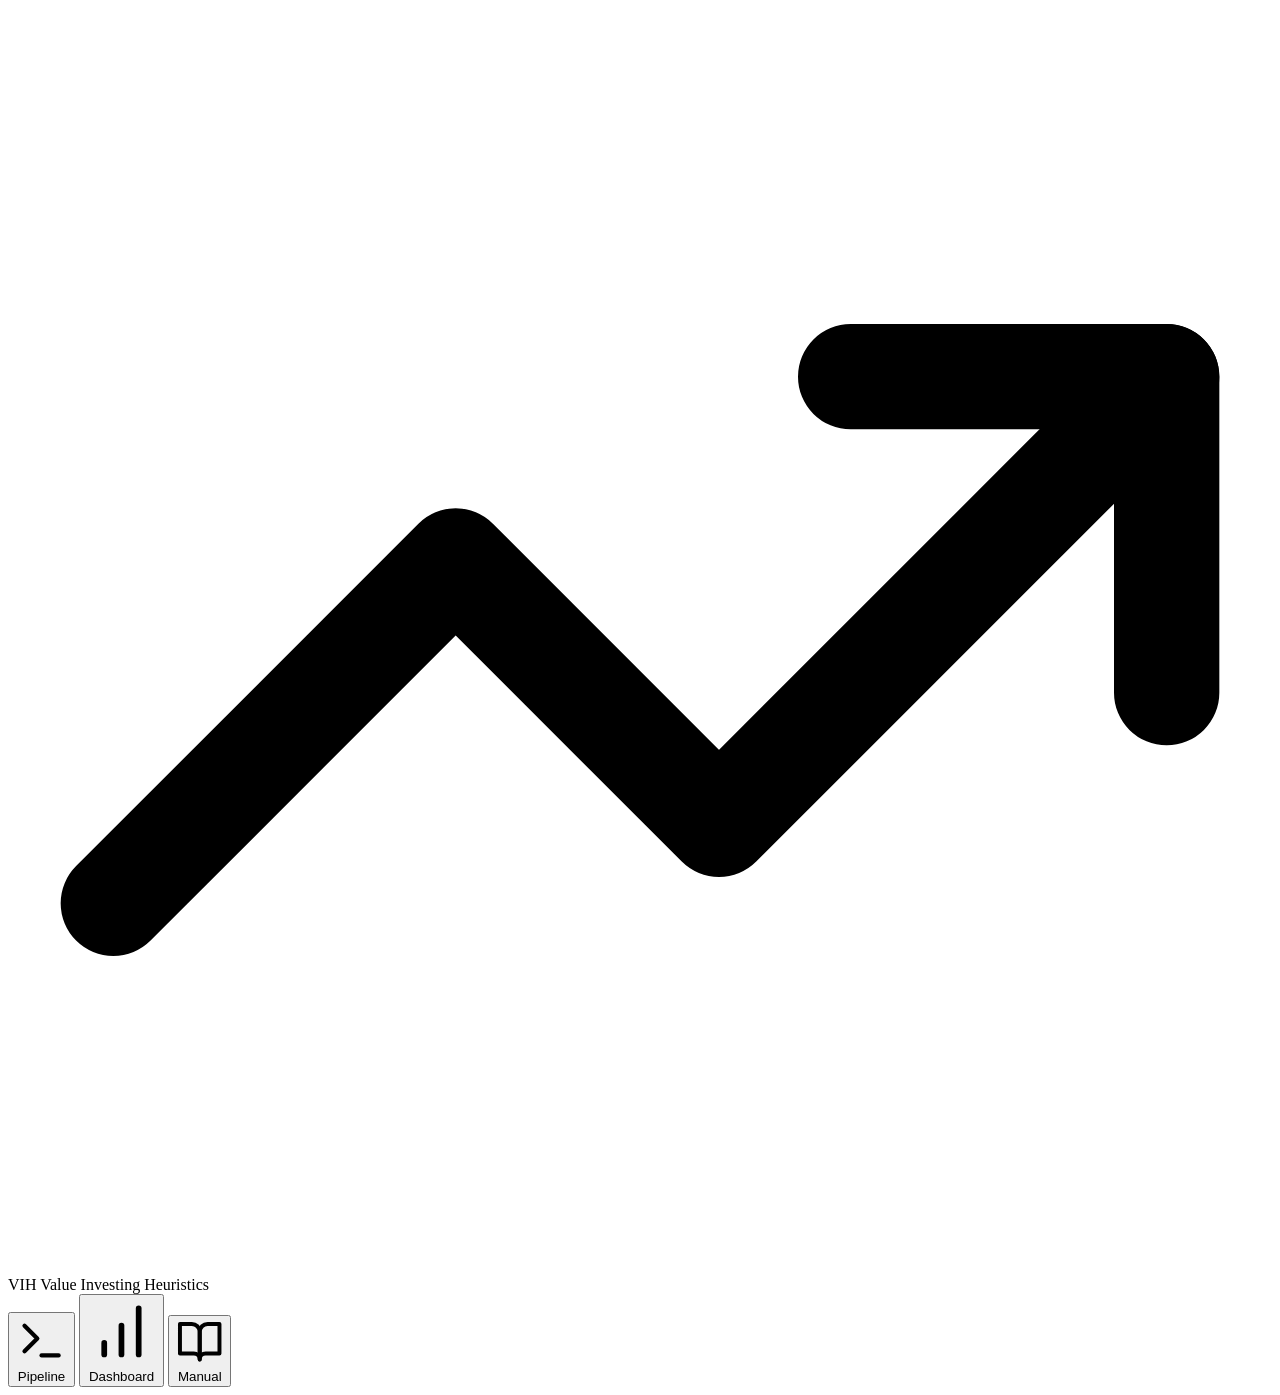
==== frontend/templates/index.html @ 8a4b5ea0 "feat: add web-based dashboard and Flask API server to manage pipeline execution" ====
<!DOCTYPE html>
<html lang="pt-BR">
<head>
  <meta charset="UTF-8">
  <meta name="viewport" content="width=device-width, initial-scale=1.0">
  <meta name="description" content="Value Investing Heuristics — Interface grafica para pipeline de selecao de acoes de valor com otimizacao heuristica e backtesting walk-forward purgado.">
  <title>VIH — Value Investing Heuristics</title>
  <link rel="stylesheet" href="/static/css/style.css">
</head>
<body>
  <div id="app">

    <!-- Top Bar -->
    <header class="topbar">
      <div class="topbar__brand">
        <div class="topbar__logo">
          <svg xmlns="http://www.w3.org/2000/svg" viewBox="0 0 24 24" fill="none" stroke="currentColor" stroke-width="2" stroke-linecap="round" stroke-linejoin="round">
            <polyline points="22 7 13.5 15.5 8.5 10.5 2 17"></polyline>
            <polyline points="16 7 22 7 22 13"></polyline>
          </svg>
        </div>
        <span class="topbar__title">VIH</span>
        <span class="topbar__subtitle">Value Investing Heuristics</span>
      </div>

      <nav class="topbar__nav">
        <button class="topbar__nav-btn active" data-page="pipeline">
          <svg xmlns="http://www.w3.org/2000/svg" viewBox="0 0 24 24" fill="none" stroke="currentColor" stroke-width="2" stroke-linecap="round" stroke-linejoin="round">
            <polyline points="4 17 10 11 4 5"></polyline>
            <line x1="12" y1="19" x2="20" y2="19"></line>
          </svg>
          Pipeline
        </button>
        <button class="topbar__nav-btn" data-page="dashboard">
          <svg xmlns="http://www.w3.org/2000/svg" viewBox="0 0 24 24" fill="none" stroke="currentColor" stroke-width="2" stroke-linecap="round" stroke-linejoin="round">
            <line x1="12" y1="20" x2="12" y2="10"></line>
            <line x1="18" y1="20" x2="18" y2="4"></line>
            <line x1="6" y1="20" x2="6" y2="16"></line>
          </svg>
          Dashboard
        </button>
        <button class="topbar__nav-btn" data-page="tutorial">
          <svg xmlns="http://www.w3.org/2000/svg" viewBox="0 0 24 24" fill="none" stroke="currentColor" stroke-width="2" stroke-linecap="round" stroke-linejoin="round">
            <path d="M2 3h6a4 4 0 0 1 4 4v14a3 3 0 0 0-3-3H2z"></path>
            <path d="M22 3h-6a4 4 0 0 0-4 4v14a3 3 0 0 1 3-3h7z"></path>
          </svg>
          Manual
        </button>
      </nav>
    </header>

    <!-- Main Content -->
    <div class="main-content" id="page-content" style="transition: opacity 0.15s ease;">
      <!-- Rendered by JS -->
    </div>

  </div>

  <!-- Scripts (order matters: components first, then modules, then app) -->
  <script src="/static/js/components.js"></script>
  <script src="/static/js/pipeline.js"></script>
  <script src="/static/js/dashboard.js"></script>
  <script src="/static/js/tutorial.js"></script>
  <script src="/static/js/app.js"></script>
</body>
</html>
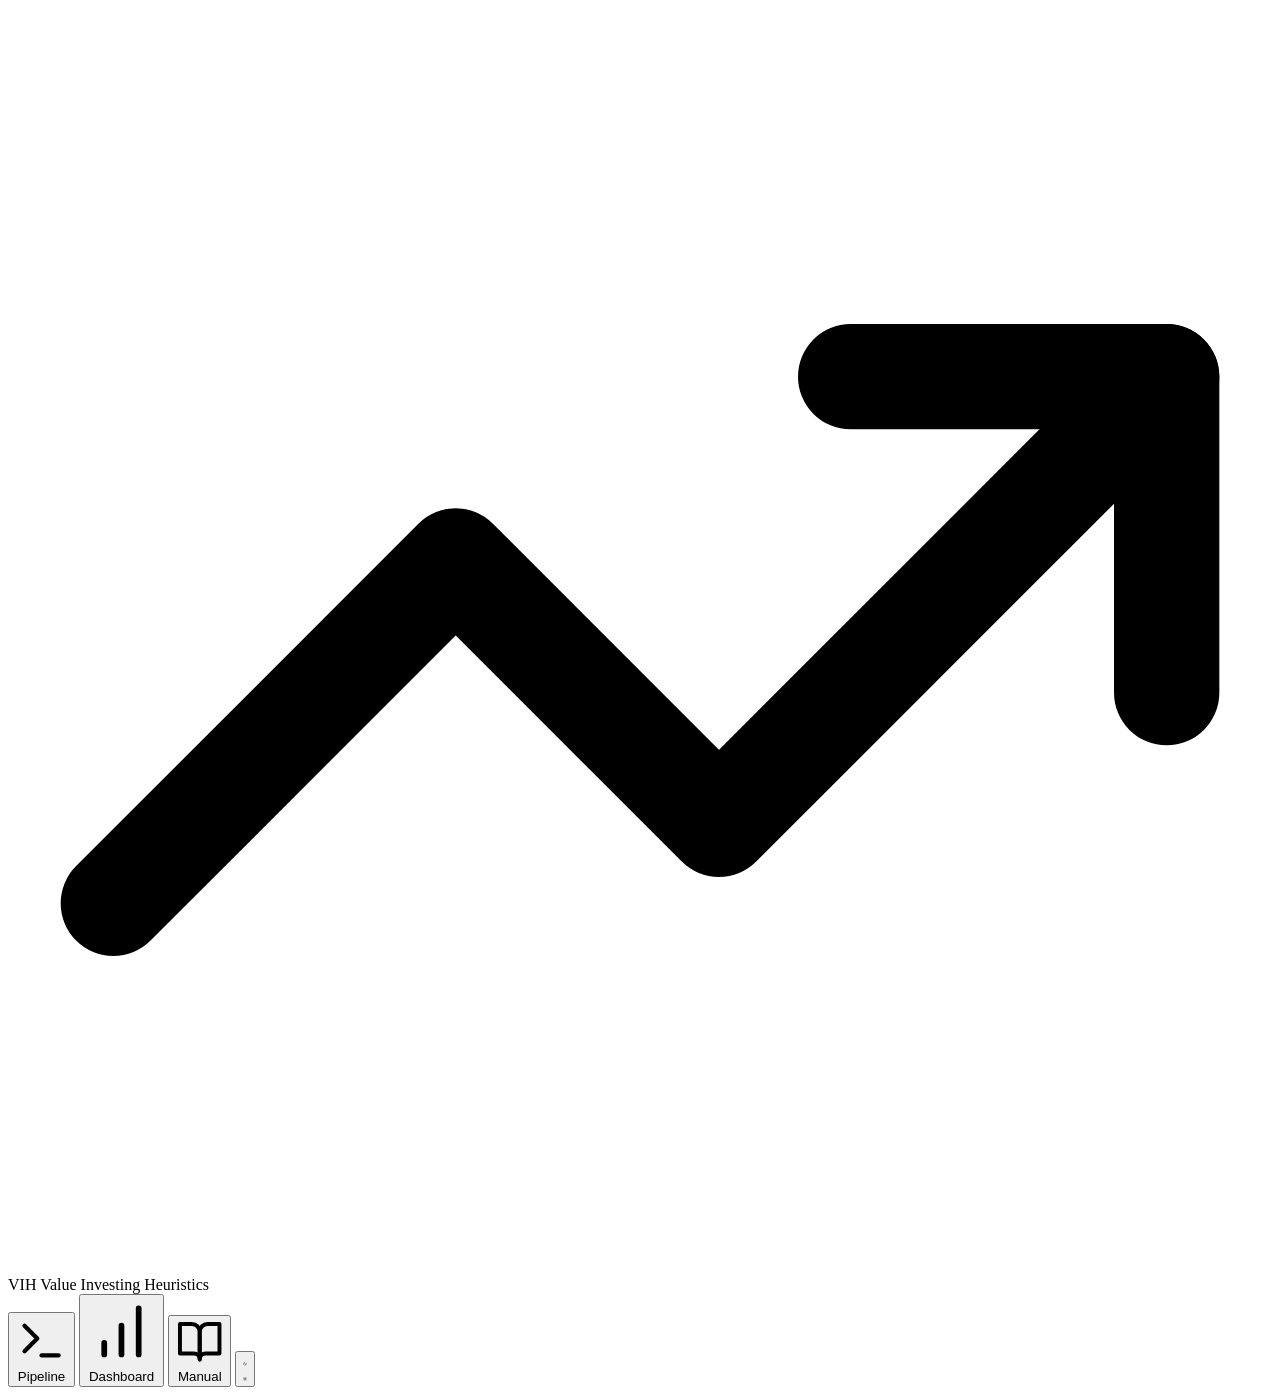
==== commit a9a99e4b: "implementado o run all no pipeline e o collapse no dashboard, implementado também o modo noturno" ====
--- a/frontend/templates/index.html
+++ b/frontend/templates/index.html
@@ -5,6 +5,14 @@
   <meta name="viewport" content="width=device-width, initial-scale=1.0">
   <meta name="description" content="Value Investing Heuristics — Interface grafica para pipeline de selecao de acoes de valor com otimizacao heuristica e backtesting walk-forward purgado.">
   <title>VIH — Value Investing Heuristics</title>
+  <script>
+    // Apply saved theme before paint to avoid flash of wrong theme
+    (function () {
+      var saved = localStorage.getItem('vih-theme');
+      var theme = saved || (window.matchMedia && window.matchMedia('(prefers-color-scheme: light)').matches ? 'light' : 'dark');
+      document.documentElement.setAttribute('data-theme', theme);
+    })();
+  </script>
   <link rel="stylesheet" href="/static/css/style.css">
 </head>
 <body>
@@ -46,6 +54,22 @@
           </svg>
           Manual
         </button>
+        <button class="theme-toggle" id="theme-toggle" type="button" aria-label="Alternar tema claro/escuro" title="Alternar tema">
+          <svg class="theme-toggle__moon" xmlns="http://www.w3.org/2000/svg" viewBox="0 0 24 24" fill="none" stroke="currentColor" stroke-width="2" stroke-linecap="round" stroke-linejoin="round">
+            <path d="M21 12.79A9 9 0 1 1 11.21 3 7 7 0 0 0 21 12.79z"></path>
+          </svg>
+          <svg class="theme-toggle__sun" xmlns="http://www.w3.org/2000/svg" viewBox="0 0 24 24" fill="none" stroke="currentColor" stroke-width="2" stroke-linecap="round" stroke-linejoin="round">
+            <circle cx="12" cy="12" r="5"></circle>
+            <line x1="12" y1="1" x2="12" y2="3"></line>
+            <line x1="12" y1="21" x2="12" y2="23"></line>
+            <line x1="4.22" y1="4.22" x2="5.64" y2="5.64"></line>
+            <line x1="18.36" y1="18.36" x2="19.78" y2="19.78"></line>
+            <line x1="1" y1="12" x2="3" y2="12"></line>
+            <line x1="21" y1="12" x2="23" y2="12"></line>
+            <line x1="4.22" y1="19.78" x2="5.64" y2="18.36"></line>
+            <line x1="18.36" y1="5.64" x2="19.78" y2="4.22"></line>
+          </svg>
+        </button>
       </nav>
     </header>
 
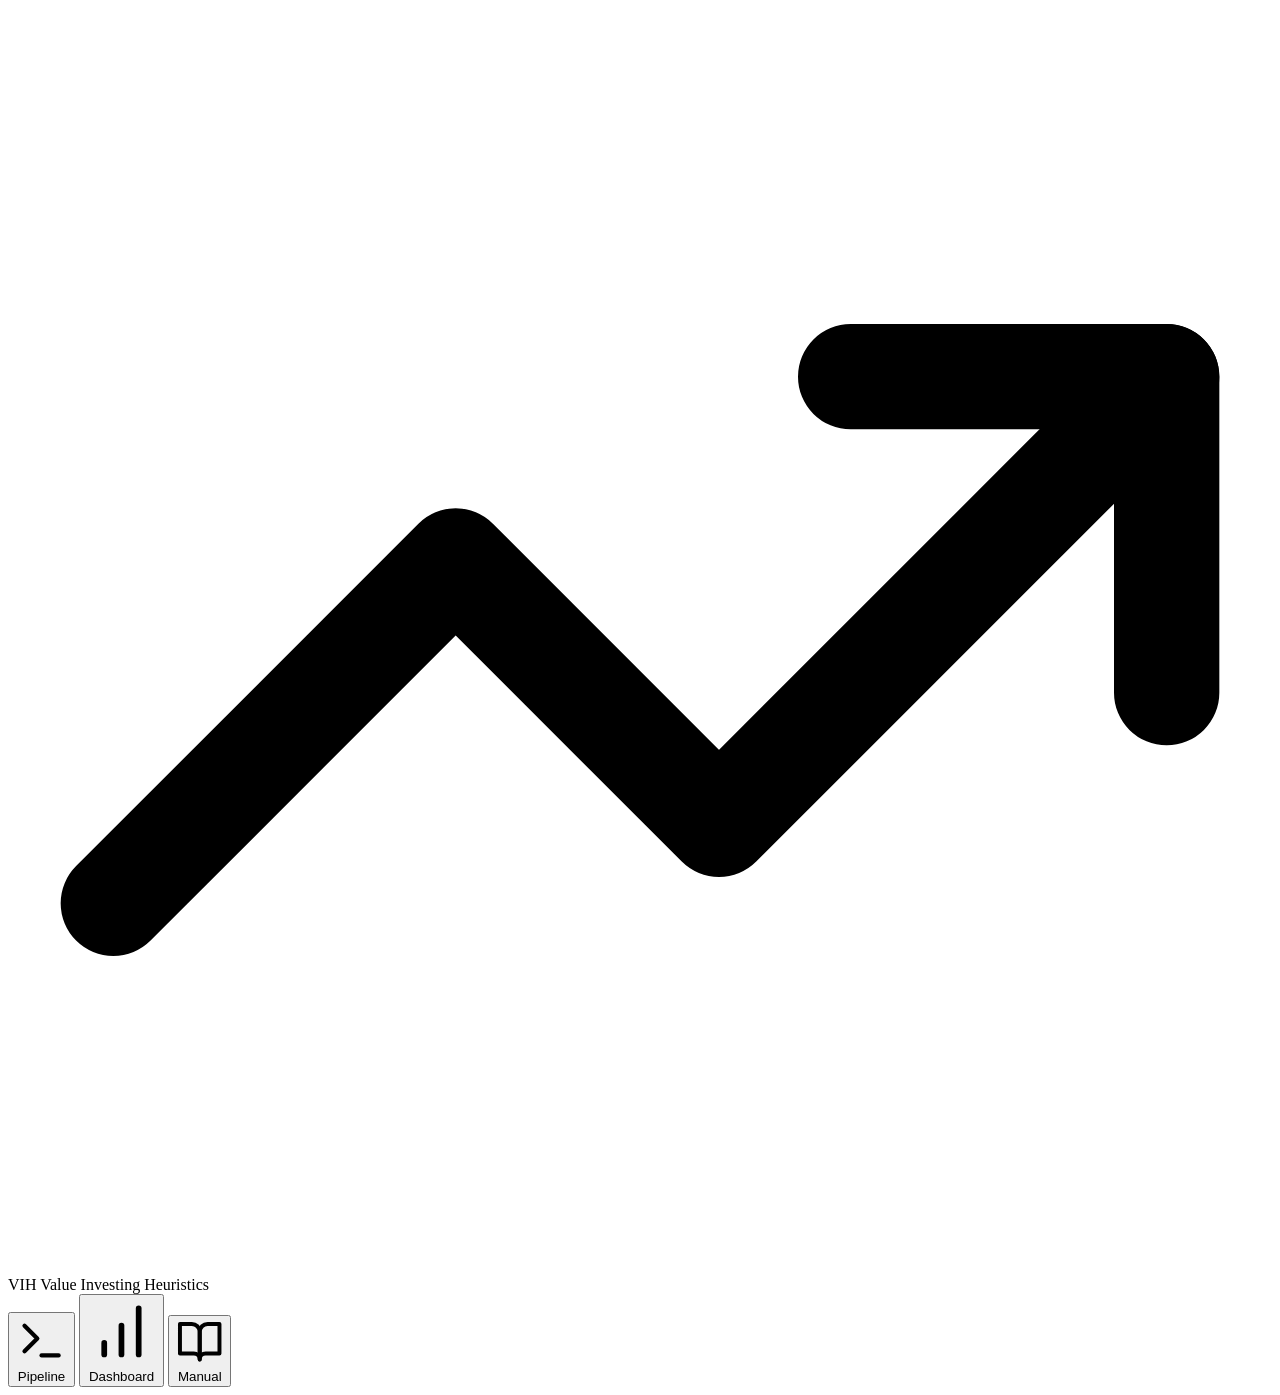
==== commit ca54ad1c: "Revert "Refactor de arquitetura + correções de gráficos"" ====
--- a/frontend/templates/index.html
+++ b/frontend/templates/index.html
@@ -5,14 +5,6 @@
   <meta name="viewport" content="width=device-width, initial-scale=1.0">
   <meta name="description" content="Value Investing Heuristics — Interface grafica para pipeline de selecao de acoes de valor com otimizacao heuristica e backtesting walk-forward purgado.">
   <title>VIH — Value Investing Heuristics</title>
-  <script>
-    // Apply saved theme before paint to avoid flash of wrong theme
-    (function () {
-      var saved = localStorage.getItem('vih-theme');
-      var theme = saved || (window.matchMedia && window.matchMedia('(prefers-color-scheme: light)').matches ? 'light' : 'dark');
-      document.documentElement.setAttribute('data-theme', theme);
-    })();
-  </script>
   <link rel="stylesheet" href="/static/css/style.css">
 </head>
 <body>
@@ -54,22 +46,6 @@
           </svg>
           Manual
         </button>
-        <button class="theme-toggle" id="theme-toggle" type="button" aria-label="Alternar tema claro/escuro" title="Alternar tema">
-          <svg class="theme-toggle__moon" xmlns="http://www.w3.org/2000/svg" viewBox="0 0 24 24" fill="none" stroke="currentColor" stroke-width="2" stroke-linecap="round" stroke-linejoin="round">
-            <path d="M21 12.79A9 9 0 1 1 11.21 3 7 7 0 0 0 21 12.79z"></path>
-          </svg>
-          <svg class="theme-toggle__sun" xmlns="http://www.w3.org/2000/svg" viewBox="0 0 24 24" fill="none" stroke="currentColor" stroke-width="2" stroke-linecap="round" stroke-linejoin="round">
-            <circle cx="12" cy="12" r="5"></circle>
-            <line x1="12" y1="1" x2="12" y2="3"></line>
-            <line x1="12" y1="21" x2="12" y2="23"></line>
-            <line x1="4.22" y1="4.22" x2="5.64" y2="5.64"></line>
-            <line x1="18.36" y1="18.36" x2="19.78" y2="19.78"></line>
-            <line x1="1" y1="12" x2="3" y2="12"></line>
-            <line x1="21" y1="12" x2="23" y2="12"></line>
-            <line x1="4.22" y1="19.78" x2="5.64" y2="18.36"></line>
-            <line x1="18.36" y1="5.64" x2="19.78" y2="4.22"></line>
-          </svg>
-        </button>
       </nav>
     </header>
 
